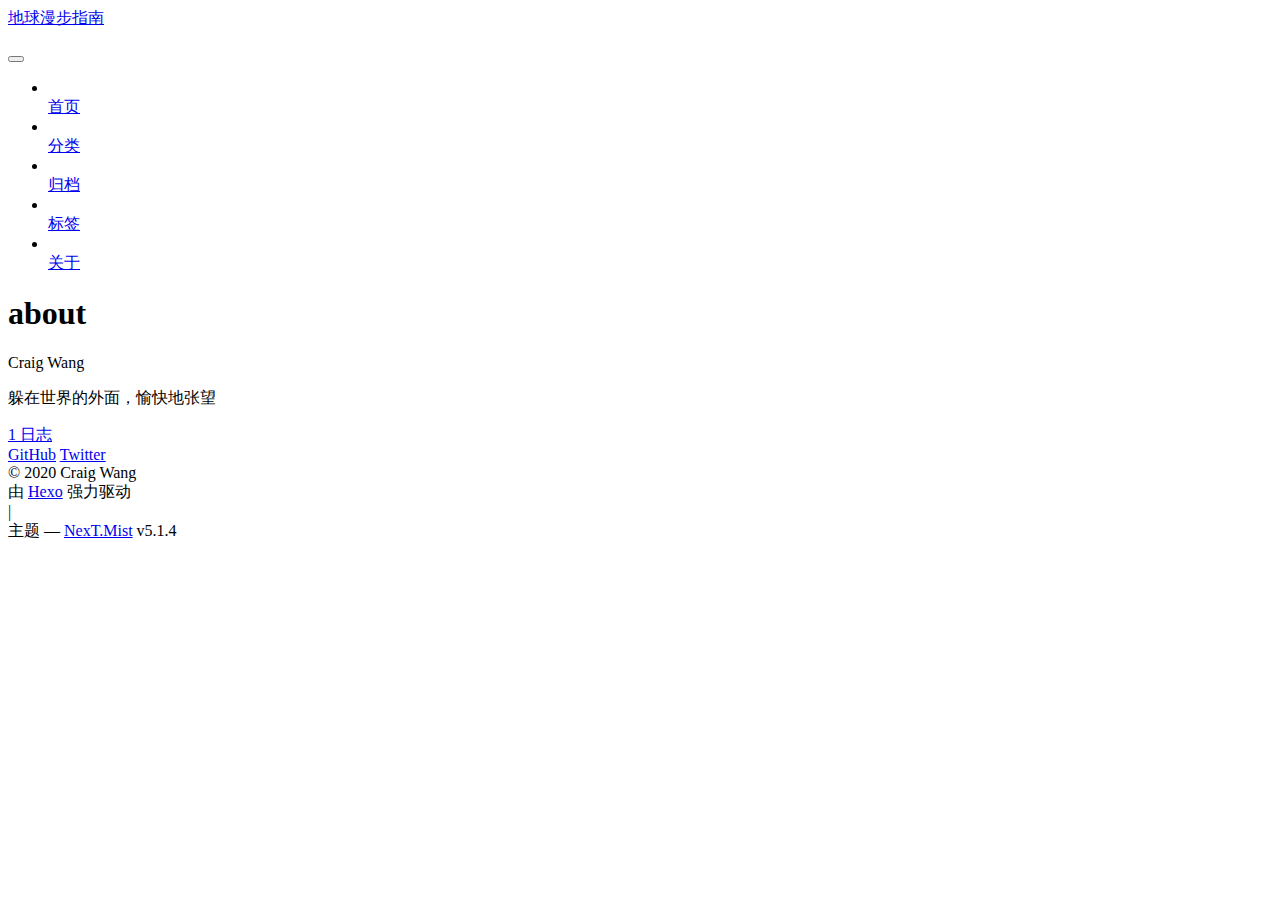
==== about/index.html @ e6e3cbe5 "Site updated: 2020-04-25 04:31:33" ====
<!DOCTYPE html>



  


<html class="theme-next mist use-motion" lang="zh-Hans">
<head>
  <meta charset="UTF-8"/>
<meta http-equiv="X-UA-Compatible" content="IE=edge" />
<meta name="viewport" content="width=device-width, initial-scale=1, maximum-scale=1"/>
<meta name="theme-color" content="#222">









<meta http-equiv="Cache-Control" content="no-transform" />
<meta http-equiv="Cache-Control" content="no-siteapp" />
















  
  
  <link href="/lib/fancybox/source/jquery.fancybox.css?v=2.1.5" rel="stylesheet" type="text/css" />







<link href="/lib/font-awesome/css/font-awesome.min.css?v=4.6.2" rel="stylesheet" type="text/css" />

<link href="/css/main.css?v=5.1.4" rel="stylesheet" type="text/css" />


  <link rel="apple-touch-icon" sizes="180x180" href="/images/apple-touch-icon-next.png?v=5.1.4">


  <link rel="icon" type="image/png" sizes="32x32" href="/images/favicon-32x32-next.png?v=5.1.4">


  <link rel="icon" type="image/png" sizes="16x16" href="/images/favicon-16x16-next.png?v=5.1.4">


  <link rel="mask-icon" href="/images/logo.svg?v=5.1.4" color="#222">





  <meta name="keywords" content="Hexo, NexT" />










<meta name="description" content="躲在世界的外面，愉快地张望">
<meta property="og:type" content="website">
<meta property="og:title" content="about">
<meta property="og:url" content="http://yoursite.com/about/index.html">
<meta property="og:site_name" content="地球漫步指南">
<meta property="og:description" content="躲在世界的外面，愉快地张望">
<meta property="article:published_time" content="2020-04-24T17:46:53.000Z">
<meta property="article:modified_time" content="2020-04-24T18:19:36.436Z">
<meta property="article:author" content="Craig Wang">
<meta name="twitter:card" content="summary">



<script type="text/javascript" id="hexo.configurations">
  var NexT = window.NexT || {};
  var CONFIG = {
    root: '/',
    scheme: 'Mist',
    version: '5.1.4',
    sidebar: {"position":"left","display":"post","offset":12,"b2t":false,"scrollpercent":false,"onmobile":false},
    fancybox: true,
    tabs: true,
    motion: {"enable":true,"async":false,"transition":{"post_block":"fadeIn","post_header":"slideDownIn","post_body":"slideDownIn","coll_header":"slideLeftIn","sidebar":"slideUpIn"}},
    duoshuo: {
      userId: '0',
      author: '博主'
    },
    algolia: {
      applicationID: '',
      apiKey: '',
      indexName: '',
      hits: {"per_page":10},
      labels: {"input_placeholder":"Search for Posts","hits_empty":"We didn't find any results for the search: ${query}","hits_stats":"${hits} results found in ${time} ms"}
    }
  };
</script>



  <link rel="canonical" href="http://yoursite.com/about/"/>





  <title>about | 地球漫步指南</title>
  








<meta name="generator" content="Hexo 4.2.0"></head>

<body itemscope itemtype="http://schema.org/WebPage" lang="zh-Hans">

  
  
    
  

  <div class="container sidebar-position-left page-post-detail">
    <div class="headband"></div>

    <header id="header" class="header" itemscope itemtype="http://schema.org/WPHeader">
      <div class="header-inner"><div class="site-brand-wrapper">
  <div class="site-meta ">
    

    <div class="custom-logo-site-title">
      <a href="/"  class="brand" rel="start">
        <span class="logo-line-before"><i></i></span>
        <span class="site-title">地球漫步指南</span>
        <span class="logo-line-after"><i></i></span>
      </a>
    </div>
      
        <p class="site-subtitle"></p>
      
  </div>

  <div class="site-nav-toggle">
    <button>
      <span class="btn-bar"></span>
      <span class="btn-bar"></span>
      <span class="btn-bar"></span>
    </button>
  </div>
</div>

<nav class="site-nav">
  

  
    <ul id="menu" class="menu">
      
        
        <li class="menu-item menu-item-home">
          <a href="/" rel="section">
            
              <i class="menu-item-icon fa fa-fw fa-question-circle"></i> <br />
            
            首页
          </a>
        </li>
      
        
        <li class="menu-item menu-item-categories">
          <a href="/categories" rel="section">
            
              <i class="menu-item-icon fa fa-fw fa-question-circle"></i> <br />
            
            分类
          </a>
        </li>
      
        
        <li class="menu-item menu-item-archives">
          <a href="/archives" rel="section">
            
              <i class="menu-item-icon fa fa-fw fa-question-circle"></i> <br />
            
            归档
          </a>
        </li>
      
        
        <li class="menu-item menu-item-tags">
          <a href="/tags" rel="section">
            
              <i class="menu-item-icon fa fa-fw fa-question-circle"></i> <br />
            
            标签
          </a>
        </li>
      
        
        <li class="menu-item menu-item-about">
          <a href="/about" rel="section">
            
              <i class="menu-item-icon fa fa-fw fa-question-circle"></i> <br />
            
            关于
          </a>
        </li>
      

      
    </ul>
  

  
</nav>



 </div>
    </header>

    <main id="main" class="main">
      <div class="main-inner">
        <div class="content-wrap">
          <div id="content" class="content">
            

  <div id="posts" class="posts-expand">
    
    
    
    <div class="post-block page">
      <header class="post-header">

	<h1 class="post-title" itemprop="name headline">about</h1>



</header>

      
      
      
      <div class="post-body">
        
        
          
        
      </div>
      
      
      
    </div>
    
    
    
  </div>


          </div>
          


          

        </div>
        
          
  
  <div class="sidebar-toggle">
    <div class="sidebar-toggle-line-wrap">
      <span class="sidebar-toggle-line sidebar-toggle-line-first"></span>
      <span class="sidebar-toggle-line sidebar-toggle-line-middle"></span>
      <span class="sidebar-toggle-line sidebar-toggle-line-last"></span>
    </div>
  </div>

  <aside id="sidebar" class="sidebar">
    
    <div class="sidebar-inner">

      

      

      <section class="site-overview-wrap sidebar-panel sidebar-panel-active">
        <div class="site-overview">
          <div class="site-author motion-element" itemprop="author" itemscope itemtype="http://schema.org/Person">
            
              <p class="site-author-name" itemprop="name">Craig Wang</p>
              <p class="site-description motion-element" itemprop="description">躲在世界的外面，愉快地张望</p>
          </div>

          <nav class="site-state motion-element">

            
              <div class="site-state-item site-state-posts">
              
                <a href="/archives">
              
                  <span class="site-state-item-count">1</span>
                  <span class="site-state-item-name">日志</span>
                </a>
              </div>
            

            

            

          </nav>

          

          
            <div class="links-of-author motion-element">
                
                  <span class="links-of-author-item">
                    <a href="https://github.com/EgoismWzy" target="_blank" title="GitHub">
                      
                        <i class="fa fa-fw fa-globe"></i>GitHub</a>
                  </span>
                
                  <span class="links-of-author-item">
                    <a href="https://twitter.com/Craig_RealLife" target="_blank" title="Twitter">
                      
                        <i class="fa fa-fw fa-globe"></i>Twitter</a>
                  </span>
                
            </div>
          

          
          

          
          

          

        </div>
      </section>

      

      

    </div>
  </aside>


        
      </div>
    </main>

    <footer id="footer" class="footer">
      <div class="footer-inner">
        <div class="copyright">&copy; <span itemprop="copyrightYear">2020</span>
  <span class="with-love">
    <i class="fa fa-user"></i>
  </span>
  <span class="author" itemprop="copyrightHolder">Craig Wang</span>

  
</div>


  <div class="powered-by">由 <a class="theme-link" target="_blank" href="https://hexo.io">Hexo</a> 强力驱动</div>



  <span class="post-meta-divider">|</span>



  <div class="theme-info">主题 &mdash; <a class="theme-link" target="_blank" href="https://github.com/iissnan/hexo-theme-next">NexT.Mist</a> v5.1.4</div>




        







        
      </div>
    </footer>

    
      <div class="back-to-top">
        <i class="fa fa-arrow-up"></i>
        
      </div>
    

    

  </div>

  

<script type="text/javascript">
  if (Object.prototype.toString.call(window.Promise) !== '[object Function]') {
    window.Promise = null;
  }
</script>









  












  
  
    <script type="text/javascript" src="/lib/jquery/index.js?v=2.1.3"></script>
  

  
  
    <script type="text/javascript" src="/lib/fastclick/lib/fastclick.min.js?v=1.0.6"></script>
  

  
  
    <script type="text/javascript" src="/lib/jquery_lazyload/jquery.lazyload.js?v=1.9.7"></script>
  

  
  
    <script type="text/javascript" src="/lib/velocity/velocity.min.js?v=1.2.1"></script>
  

  
  
    <script type="text/javascript" src="/lib/velocity/velocity.ui.min.js?v=1.2.1"></script>
  

  
  
    <script type="text/javascript" src="/lib/fancybox/source/jquery.fancybox.pack.js?v=2.1.5"></script>
  


  


  <script type="text/javascript" src="/js/src/utils.js?v=5.1.4"></script>

  <script type="text/javascript" src="/js/src/motion.js?v=5.1.4"></script>



  
  

  
  <script type="text/javascript" src="/js/src/scrollspy.js?v=5.1.4"></script>
<script type="text/javascript" src="/js/src/post-details.js?v=5.1.4"></script>



  


  <script type="text/javascript" src="/js/src/bootstrap.js?v=5.1.4"></script>



  


  




	





  





  












  





  

  

  

  
  

  

  

  

</body>
</html>
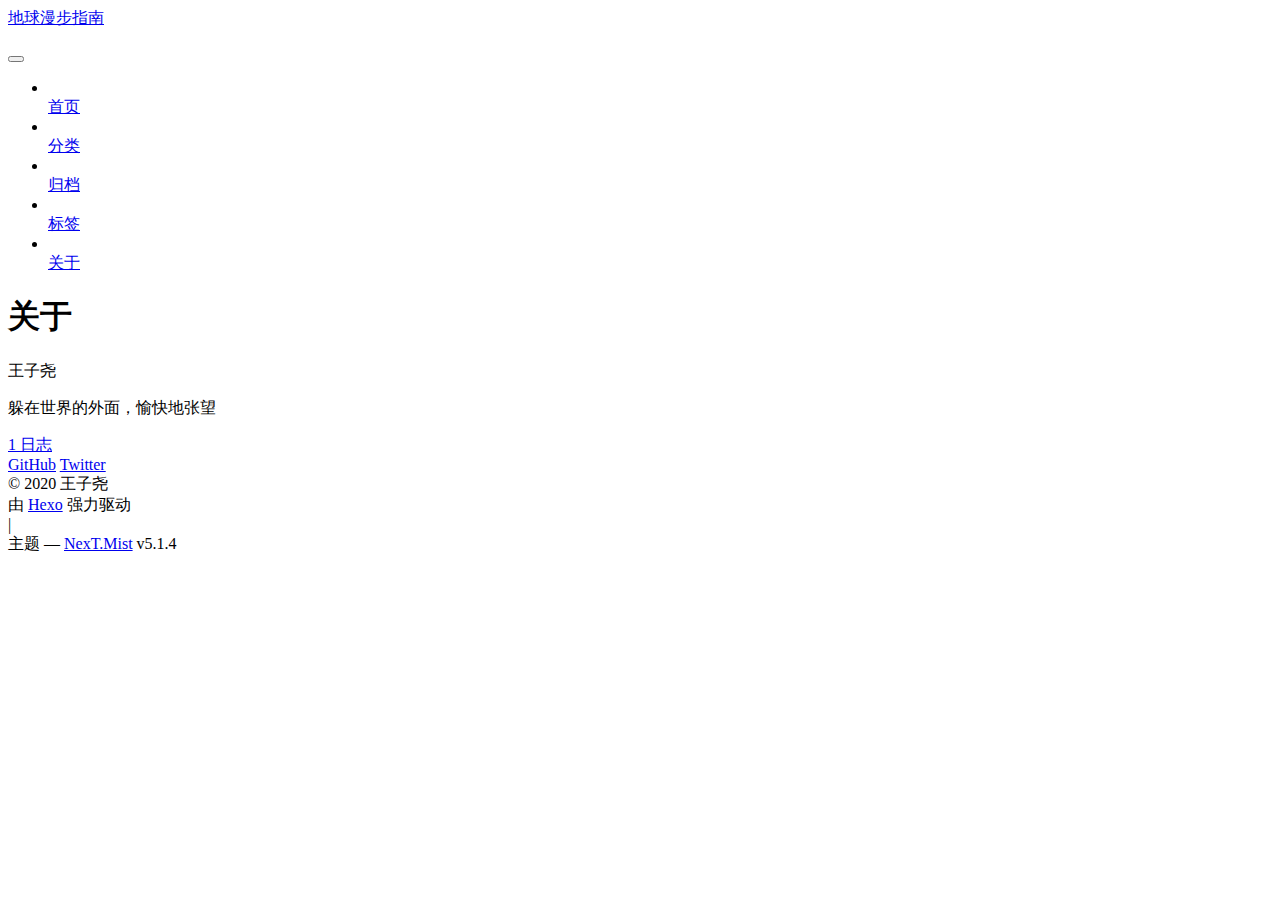
==== commit 8a304f52: "Site updated: 2020-04-25 04:54:12" ====
--- a/about/index.html
+++ b/about/index.html
@@ -81,13 +81,13 @@
 
 <meta name="description" content="躲在世界的外面，愉快地张望">
 <meta property="og:type" content="website">
-<meta property="og:title" content="about">
+<meta property="og:title" content="关于">
 <meta property="og:url" content="http://yoursite.com/about/index.html">
 <meta property="og:site_name" content="地球漫步指南">
 <meta property="og:description" content="躲在世界的外面，愉快地张望">
 <meta property="article:published_time" content="2020-04-24T17:46:53.000Z">
-<meta property="article:modified_time" content="2020-04-24T18:19:36.436Z">
-<meta property="article:author" content="Craig Wang">
+<meta property="article:modified_time" content="2020-04-24T18:46:49.202Z">
+<meta property="article:author" content="王子尧">
 <meta name="twitter:card" content="summary">
 
 
@@ -124,7 +124,7 @@
 
 
 
-  <title>about | 地球漫步指南</title>
+  <title>关于 | 地球漫步指南</title>
   
 
 
@@ -254,7 +254,7 @@
     <div class="post-block page">
       <header class="post-header">
 
-	<h1 class="post-title" itemprop="name headline">about</h1>
+	<h1 class="post-title" itemprop="name headline">关于</h1>
 
 
 
@@ -309,7 +309,7 @@
         <div class="site-overview">
           <div class="site-author motion-element" itemprop="author" itemscope itemtype="http://schema.org/Person">
             
-              <p class="site-author-name" itemprop="name">Craig Wang</p>
+              <p class="site-author-name" itemprop="name">王子尧</p>
               <p class="site-description motion-element" itemprop="description">躲在世界的外面，愉快地张望</p>
           </div>
 
@@ -381,7 +381,7 @@
   <span class="with-love">
     <i class="fa fa-user"></i>
   </span>
-  <span class="author" itemprop="copyrightHolder">Craig Wang</span>
+  <span class="author" itemprop="copyrightHolder">王子尧</span>
 
   
 </div>
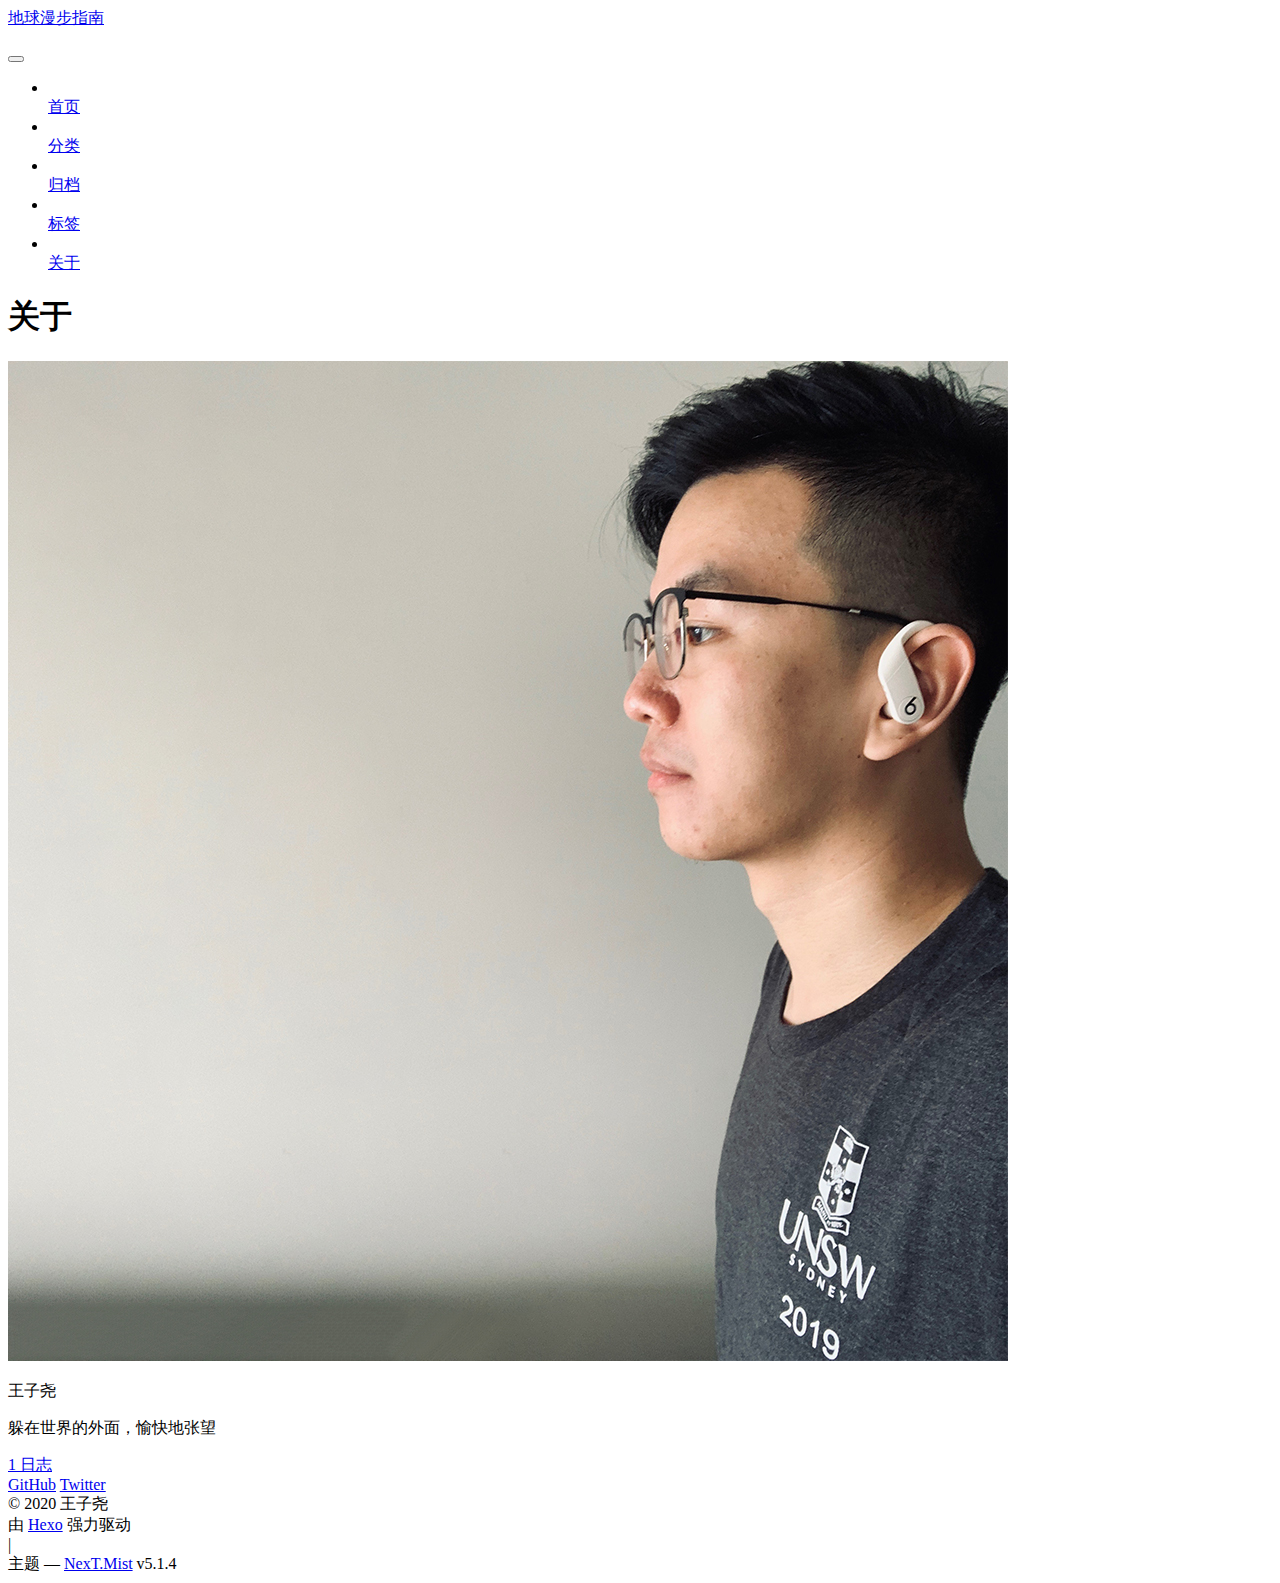
==== commit f525878f: "Site updated: 2020-04-25 05:21:30" ====
--- a/about/index.html
+++ b/about/index.html
@@ -309,6 +309,10 @@
         <div class="site-overview">
           <div class="site-author motion-element" itemprop="author" itemscope itemtype="http://schema.org/Person">
             
+              <img class="site-author-image" itemprop="image"
+                src="/uploads/avatar.jpg"
+                alt="王子尧" />
+            
               <p class="site-author-name" itemprop="name">王子尧</p>
               <p class="site-description motion-element" itemprop="description">躲在世界的外面，愉快地张望</p>
           </div>
